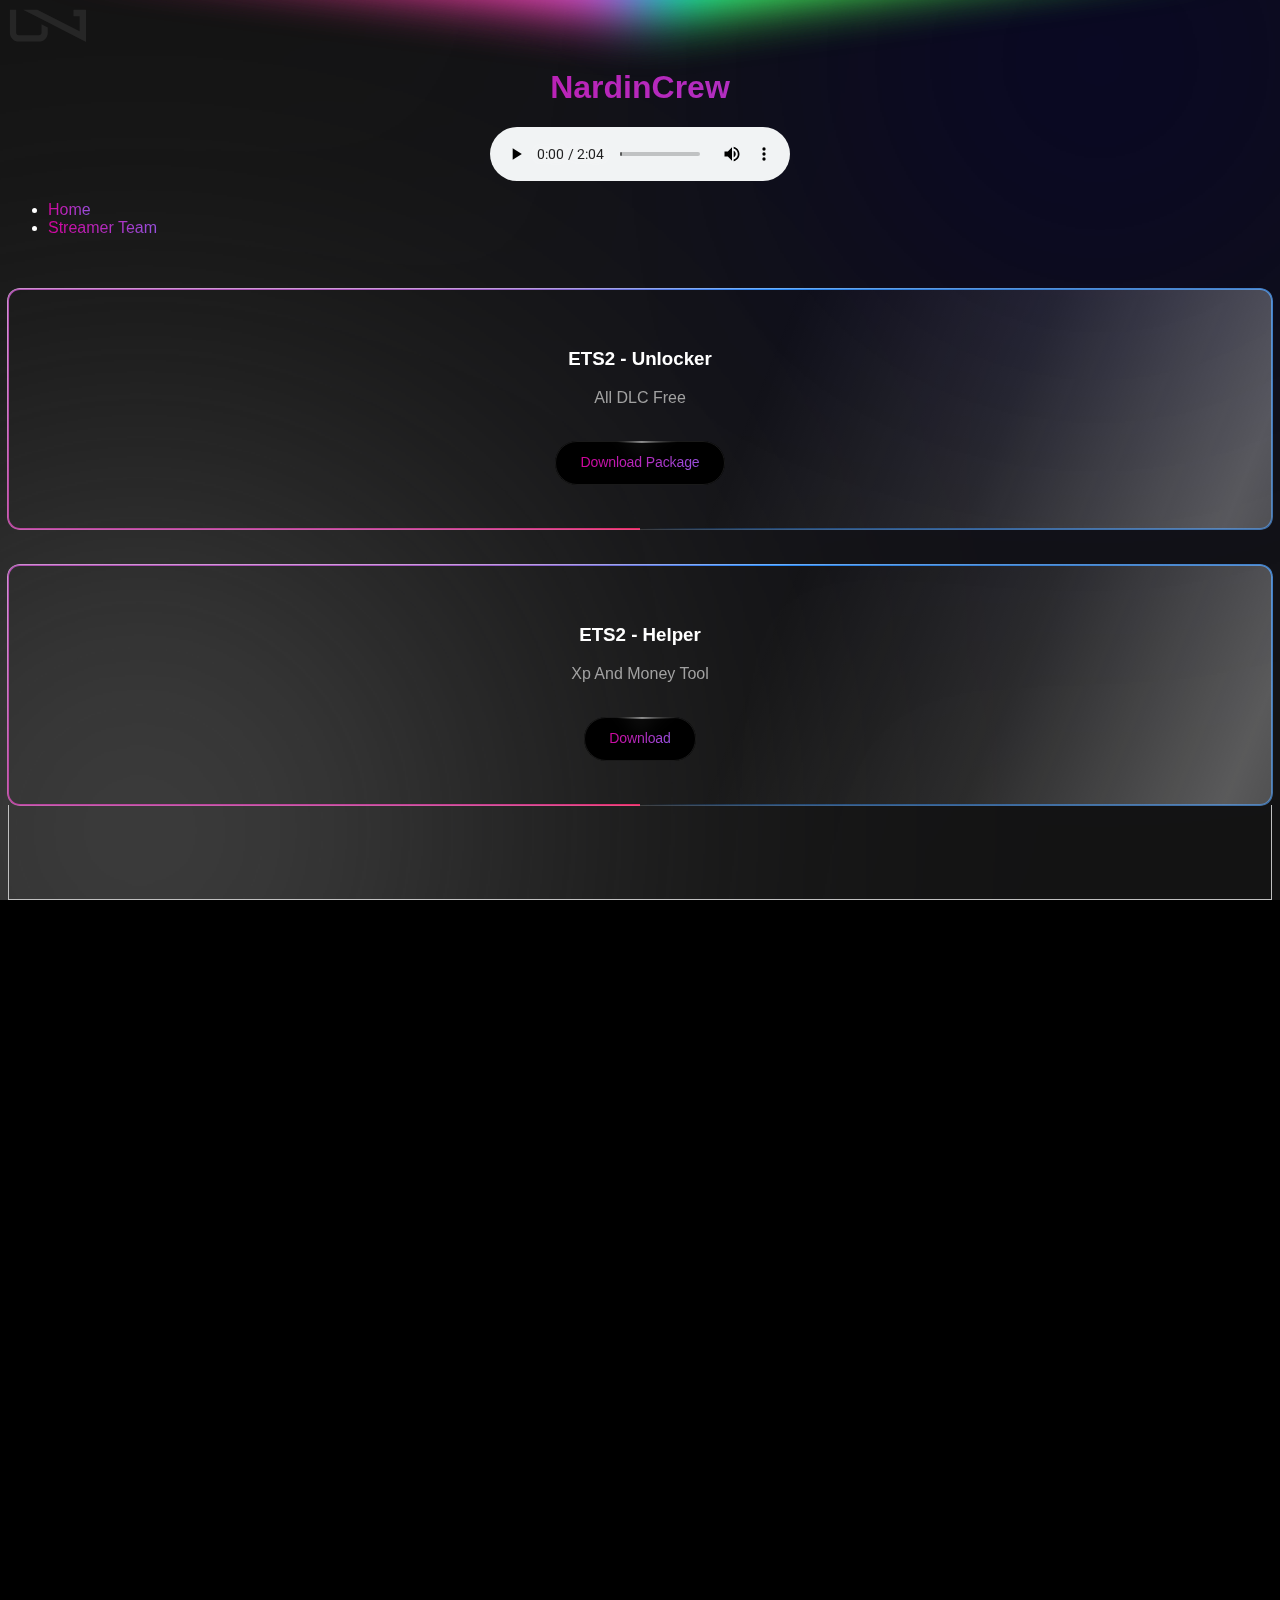
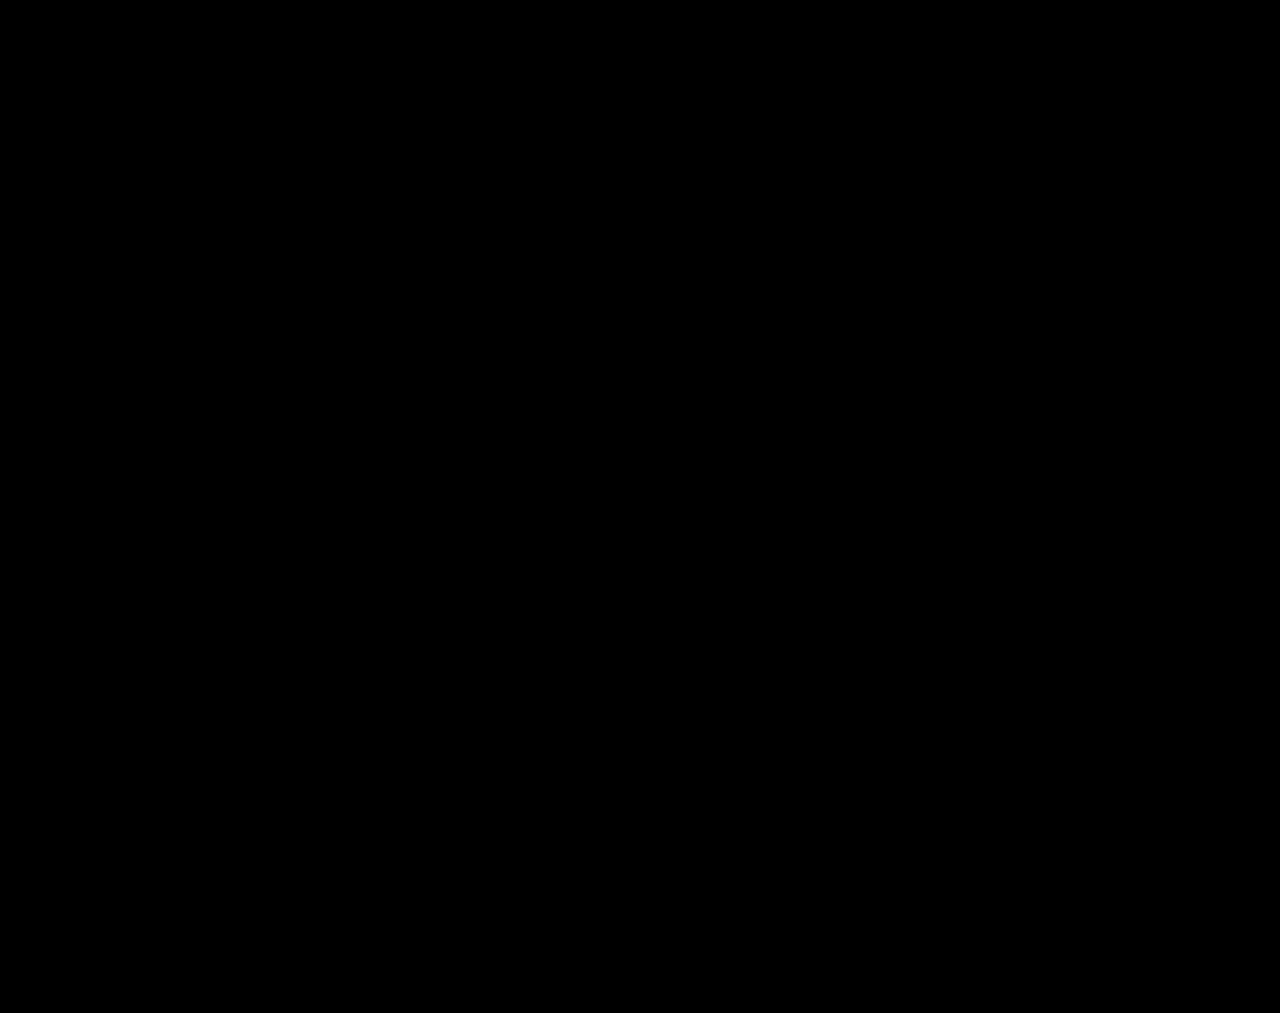
==== Helpers.html @ 4293f5a3 "upd" ====
<!DOCTYPE html>
<html>
<head>
    <title>NardinCrew</title>
    <link rel="stylesheet" type="text/css" href="style.css">
    <link rel="stylesheet" href="https://fonts.googleapis.com/css?family=Roboto:300,300i,400,400i,500,500i,700,700i">
    <link rel="stylesheet" href="https://fonts.googleapis.com/css?family=Open+Sans:300,300i,400,400i,600,600i,700,700i">
    <link rel="stylesheet" href="https://fonts.googleapis.com/css?family=Montserrat:400,700">
    <link rel="stylesheet" href="https://fonts.googleapis.com/css?family=Oswald:400,700">
</head>
<body>
    <div class="container max-w-7xl pt-5 pb-12 mb-12">
        <div class="row">
            <div class="col">
                <svg xmlns="http://www.w3.org/2000/svg" xmlns:xlink="http://www.w3.org/1999/xlink" viewBox="0 0 124.8372 55.2489" class="logo">
                    <style>
                        .draw-path {
                            --length: 100;
                            stroke-dasharray: var(--length) var(--length);
                            stroke-dashoffset: var(--path-from);
                            filter: blur(10px);
                            fill: none;
                            animation: draw 1.5s infinite ease-in-out;
                        }
    
                        .u-path {
                            --path-from: calc(var(--length) * 3px);
                            --path-to: var(--length);
                        }
    
                        .seven-path {
                            --path-from: calc(var(--length) * -3px);
                            --path-to: calc(var(--length) * -1px);
                            animation-delay: 0.4s;
                        }
    
                        @keyframes draw {
                            from {
                                stroke-dashoffset: var(--path-from);
                            }
    
                            to {
                                stroke-dashoffset: var(--path-to);
                                opacity: 0;
                            }
                        }
                    </style>
                    <defs>
                        <linearGradient id="seven-gradient" gradientUnits="userSpaceOnUse" x1="23.5345" y1="27.9014" x2="121.9345" y2="27.9014" gradientTransform="matrix(1 0 0 -1 0 55.8028)">
                            <stop offset="0" style="stop-color: #f0ebab" />
                            <stop offset="0.4" style="stop-color: #f3b4ce" />
                            <stop offset="1" style="stop-color: #96cfca" />
                        </linearGradient>
                        <clipPath id="clip-seven">
                            <path d="M102.2345,2.9014v9.8h9.6v23.6l-65.3-33.3l-0.3-0.1h-22.7l32.4,16.3l66,33.7v-50H102.2345z" />
                        </clipPath>
                        <clipPath id="clip-u">
                            <path d="M52.3345,38.5014c0,2.2091-1.7909,4-4,4h-31.6c-2.2091,0-4-1.7909-4-4v-35.6h-9.8v35.6c0,7.7,6.2,13.9,13.8,13.9h31.6c7.6,0,13.8-6.2,13.8-13.9v-8.1l-9.8-5V38.5014z" />
                        </clipPath>
                    </defs>
    
                    <g fill="rgba(255,255,255,0.08)">
                        <path d="M102.2345,2.9014v9.8h9.6v23.6l-65.3-33.3l-0.3-0.1h-22.7l32.4,16.3l66,33.7v-50H102.2345z" />
                        <path d="M52.3345,38.5014c0,2.2091-1.7909,4-4,4h-31.6c-2.2091,0-4-1.7909-4-4v-35.6h-9.8v35.6c0,7.7,6.2,13.9,13.8,13.9h31.6c7.6,0,13.8-6.2,13.8-13.9v-8.1l-9.8-5V38.5014z" />
                    </g>
    
                    <path clip-path="url(#clip-seven)" class="draw-path seven-path" stroke="url(#seven-gradient)" stroke-width="11" stroke-miterlimit="10" d="M102.0318,7.8102h14.9001v36.7666L25.5799-1.9312" pathLength="100" />
                    <path clip-path="url(#clip-u)" class="draw-path u-path" stroke="#fff" stroke-width="11" stroke-miterlimit="10" d="M7.8842,2.7939l0.0451,35.4694c0,5.0171,3.8335,9.0363,8.8506,9.0363h31.1442c5.0171,0,9.0843-4.0672,9.0843-9.0843V24.9046" pathLength="100" />
                    <path clip-path="url(#clip-seven)" class="draw-path seven-path" stroke="url(#seven-gradient)" stroke-width="11" stroke-miterlimit="10" d="M102.0318,7.8102h14.9001v36.7666L25.5799-1.9312" pathLength="100" />
                    <path clip-path="url(#clip-u)" class="draw-path u-path" stroke="#fff" stroke-width="11" stroke-miterlimit="10" d="M7.8842,2.7939l0.0451,35.4694c0,5.0171,3.8335,9.0363,8.8506,9.0363h31.1442c5.0171,0,9.0843-4.0672,9.0843-9.0843V24.9046" pathLength="100" />
                    <path clip-path="url(#clip-seven)" class="draw-path seven-path" stroke="url(#seven-gradient)" stroke-width="11" stroke-miterlimit="10" d="M102.0318,7.8102h14.9001v36.7666L25.5799-1.9312" pathLength="100" />
                    <path clip-path="url(#clip-u)" class="draw-path u-path" stroke="#fff" stroke-width="11" stroke-miterlimit="10" d="M7.8842,2.7939l0.0451,35.4694c0,5.0171,3.8335,9.0363,8.8506,9.0363h31.1442c5.0171,0,9.0843-4.0672,9.0843-9.0843V24.9046" pathLength="100" />
                </svg>     
            </div>    
        </div> 
    </div>
    <div class="col tcenter">
        <h1 class="gradient-text-animation tcenter">NardinCrew</h1>
        <audio controls autoplay loop>
            <!--youtube link -->
            <source src="tune/AURORA.mp3" type="audio/mpeg">
            Your browser does not support the audio element.
        </audio>
        <!--nav items bar-->
    </div>
    <nav class="nav">
        <ul class="nav__list">
            <li class="nav__item">
                <a href="index.html" class="nav__link gradient-text-animation">Home</a>
            </li>
            <li class="nav__item">
                <a href="stream.html" class="nav__link gradient-text-animation">Streamer Team</a>
            </li>
        </ul>
    </nav>
    <div class="dx-fixed-background__container">     
    </div>
    <div class="gradient-text-animation">
    </div>
    <div class="container max-w-7xl pt-5 pb-12 mb-12">   
        <div class="gradient-line">
        </div>
        <header class="row">
        <div class="row g-4 mt-3">
            <div class="col-lg-4">
            </div>
            <div class="col-lg-4 tcenter">
                <br>
                <br>
                <div class="gradient-border-card">
                    <div>
                        <h3 class="text-white">ETS2 - Unlocker</h3>
                        <p>All DLC Free</p>
                        <br>
                    </div>
                    <div class="shimmer" style="--delay: -6s"></div>
                    <i aria-hidden="true"></i>
                    <div class="glowing-wrapper glowing-wrapper-active mt-3">
                        <div class="glowing-wrapper-animations">
                            <div class="glowing-wrapper-glow"></div>
                            <div class="glowing-wrapper-mask-wrapper">
                                <div class="glowing-wrapper-mask"></div>
                            </div>
                        </div>
                        <div class="glowing-wrapper-borders-masker">
                            <div class="glowing-wrapper-borders"></div>
                        </div>
                        <a href="https://drive.google.com/file/d/1InlWEiYFCwZy8hOAabFqY1bM0BGmtWgn/view?usp=sharing"
                         class="glowing-wrapper-button w-inline-block">
                            <div class="gradient-text-animation">Download Package</div>
                        </a>
                    </div>
                </div>
            </div>

        <div class="gradient-background__wrapper">
            <div class="gradient-background">
                <div class="gradient-background__shape gradient-background__shape--1"></div>
                <div class="gradient-background__shape gradient-background__shape--2"></div>
            </div>
            <div class="gradient-background__noise"></div>
        </div>
    </div>
    <div class="container max-w-7xl pt-5 pb-12 mb-12">   
        <div class="gradient-line">
        </div>
        <header class="row">
        <div class="row g-4 mt-3">
            <div class="col-lg-4">
            </div>
            <div class="col-lg-4 tcenter">
                <br>
                <br>
                <div class="gradient-border-card">
                    <div>
                        <h3 class="text-white">ETS2 - Helper</h3>
                        <p>Xp And Money Tool</p>
                        <br>
                    </div>
                    <div class="shimmer" style="--delay: -6s"></div>
                    <i aria-hidden="true"></i>
                    <div class="glowing-wrapper glowing-wrapper-active mt-3">
                        <div class="glowing-wrapper-animations">
                            <div class="glowing-wrapper-glow"></div>
                            <div class="glowing-wrapper-mask-wrapper">
                                <div class="glowing-wrapper-mask"></div>
                            </div>
                        </div>
                        <div class="glowing-wrapper-borders-masker">
                            <div class="glowing-wrapper-borders"></div>
                        </div>
                        <a href="https://cdn.discordapp.com/attachments/1146937990208311393/1226482414377898014/ETS_2_Recovery.exe?ex=6624edc2&is=661278c2&hm=47b122f837fe6c89e021d0d4fe982ab9e9258370d6b37acb97062d3c5f5301bc&"
                         class="glowing-wrapper-button w-inline-block">
                            <div class="gradient-text-animation">Download</div>
                        </a>
                    </div>
                </div>
            </div>

        <div class="gradient-background__wrapper">
            <div class="gradient-background">
                <div class="gradient-background__shape gradient-background__shape--1"></div>
                <div class="gradient-background__shape gradient-background__shape--2"></div>
            </div>
            <div class="gradient-background__noise"></div>
        </div>
    </div>
    <section data-gtm-key="tesla-fixed-background-11" class="" id="tesla_fixed_background_11">
        <div class="dx-fixed-background" id="react-data-tesla_fixed_background_11" data-component-status="initialized">
            <section>
                <!--text white no backround-->
                <div class="dx-fixed-background__container">
                    <div class="dx-fixed-background__media-wrapper">
                        <picture class="tcl-react-image dx-fixed-background__media"><img src="https://res.cloudinary.com/du6mfjbbd/image/upload/v1701989004/1691530134-about-hero_xdbubk.jpg" class="dx-fixed-background__media-asset"></picture>
                        <container class="dx-fixed-background__media-overlay">
                            <!--subject name-->
                            <h2 class="dx-fixed-background__media-wrapper gradient-text-animation tcenter"></h2> 
                            <br>
                            <br>
                            <br>                      
                        </container>
                        <div class="dx-fixed-background__container">
                            <div class="dx-fixed-background__media-wrapper">
                                <!--here all code in overlay-->
                            </div>         
                        </div>
                        <br>
                        <br>
                        <br>
                        <br>
                        <div class="dx-fixed-background__container">
                            <div class="dx-fixed-background__media-wrapper">

                            </div>           
                        </div>
                    </div>
                </div>
            </section>
    </section>

    
    <div class="relative pointer-events-none overflow-hidden pt-75 s:pt-250 will-change-transform h-[250px]">
        <div class="absolute left-0 w-full z-2">
            <div class="sf-rings relative pt-[100%] media-fit z-2">
            </div>
        </div>
    </div>

    <script src="main.js"></script>
</body>
</html>
---- style.css ----
body {
    background: #000;
    color: #fff;
    font-family: "Inter", sans-serif;
    position: relative;
  }
  
  h2 {
    font-size: 1.8rem !important;
  }
  
  @font-face {
    font-family: "Inter";
    src: url("https://res.cloudinary.com/du6mfjbbd/raw/upload/v1696975586/wegxkv6mdriebvpvokwf.woff2") format("woff2");
    font-weight: normal;
    font-style: normal;
  }
  :root {
    --text-color: #a1a1a1;
    --accent-color: #111;
    --geist-foreground-rgb: 255, 255, 255;
    --border-radius: 12px;
  }
  
  .logo {
    max-width: 5rem;
  }

  .tcenter{
    text-align: center;

  }

  .tTop{
    text-align: top ;
    text-align: center;
    margin-top: auto;
  }
  
  /******************************/
  .gradient-text-animation {
    --colorA: #D6009A;
    --colorB: #9750dd;
    cursor: default;
    position: relative;
    background-image: linear-gradient(120deg, var(--colorA) 0%, var(--colorB) 50%, var(--colorA) 100%);
    background-origin: padding-box;
    background-size: 200%;
    -webkit-box-decoration-break: clone;
    -webkit-background-clip: text;
    background-clip: text;
    -webkit-text-fill-color: transparent;
    color: unset;
    animation-timeline: auto;
    animation-range-start: normal;
    animation-range-end: normal;
    overflow: visible;
    animation: 3s linear 0s infinite normal forwards running nextui-k-dAFEPd;
  }
  
  @keyframes nextui-k-dAFEPd {
    100% {
      background-position: -200% center;
    }
  }
  /******************************/
  .gradient-border-card {
    position: relative;
    padding: 40px;
    border-radius: var(--border-radius);
    flex: 1 1;
    transition: background 0.2s ease-in-out, box-shadow 0.2s ease-in-out;
    box-shadow: 0 0 0 1px transparent, 0 2px 4px transparent, 0 12px 24px transparent;
    cursor: pointer;
    height: 100%;
    z-index: 1;
  }
  @keyframes shimmer {
    0% {
      opacity: 0;
    }
    5% {
      opacity: 0;
      background-position: -50%;
    }
    10% {
      opacity: 0.7;
    }
    15% {
      opacity: 0;
      background-position: 150%;
    }
    20% {
      opacity: 0;
    }
    to {
      opacity: 0;
    }
  }
  .gradient-border-card .shimmer {
    background: linear-gradient(112deg, transparent 30%, rgba(var(--geist-foreground-rgb), 0.1) 40%, rgba(var(--geist-foreground-rgb), 0.3) 50%, rgba(var(--geist-foreground-rgb), 0.1) 60%, transparent 80%);
    position: absolute;
    inset: 0;
    z-index: 20;
    pointer-events: none;
    border-radius: inherit;
    background-size: 200% auto;
    background-position: 0;
    animation: shimmer 18s cubic-bezier(0.8, 0, 0.05, 1) infinite;
    animation-delay: var(--delay);
  }
  .gradient-border-card i {
    content: "";
    position: absolute;
    inset: -1px;
    padding: var(--border-size);
    --border-size: 1px;
    --padding: 1px;
    --border-bg: conic-gradient(from 180deg at 50% 50%,#e92a67 0deg,#a853ba 112.5deg,#2a8af6 228.75deg,rgba(42,138,246,0) 360deg);
    overflow: hidden;
    padding: calc(var(--padding) + var(--border-size));
    border-radius: var(--border-radius);
    display: inline-block;
    z-index: 0;
    -webkit-backface-visibility: hidden;
    backface-visibility: hidden;
    perspective: 1000;
    transform: translateZ(0);
    -webkit-mask: linear-gradient(#fff 0 0) content-box, linear-gradient(#fff 0 0);
    mask: linear-gradient(#fff 0 0) content-box, linear-gradient(#fff 0 0);
    -webkit-mask-composite: xor;
    mask-composite: exclude;
    z-index: -1;
    border-radius: calc(var(--border-radius) + var(--border-size));
  }
  .gradient-border-card i:before {
    content: "";
    display: block;
    background: var(--border-bg);
    box-shadow: 0 0 40px 20px --var(--border-bg);
    width: calc(100% * 1.41421356237);
    padding-bottom: calc(100% * 1.41421356237);
    position: absolute;
    left: 50%;
    top: 50%;
    transform: translate(-50%, -50%);
    border-radius: 100%;
    z-index: -2;
    animation: landing_spin__XlUIM 5s linear infinite;
  }
  @keyframes landing_spin__XlUIM {
    0% {
      transform: translate(-50%, -50%) rotate(1turn);
    }
    to {
      transform: translate(-50%, -50%) rotate(0);
    }
  }
  .gradient-border-card .icon {
    position: relative;
    display: inline-flex;
    padding: 0.75rem;
    border-radius: inherit;
  }
  .gradient-border-card p {
    color: var(--text-color);
  }
  .gradient-border-card:before, .gradient-border-card .icon:before {
    content: "";
    position: absolute;
    inset: -1px;
    border-radius: inherit;
    padding: 1px;
    background: radial-gradient(75% 75% at 25% 15%, #fff 0, rgba(255, 255, 255, 0.3) 100%);
    -webkit-mask: linear-gradient(#000, #000) content-box, linear-gradient(#000, #000);
    mask: linear-gradient(#000, #000) content-box, linear-gradient(#000, #000);
    -webkit-mask-composite: xor;
    mask-composite: exclude;
    opacity: 0.5;
    pointer-events: none;
  }
  .gradient-border-card:hover {
    background: var(--accent-color);
    box-shadow: 0 0 0 1px rgba(0, 0, 0, 0.03), 0 2px 4px rgba(0, 0, 0, 0.05), 0 12px 24px rgba(0, 0, 0, 0.05);
  }
  
  /* Favorite Button
  /*************************/
  .favorite-item {
    margin: 0 -8px;
    padding: 0 8px;
    display: inline-flex;
    align-items: center;
    justify-content: space-between;
    position: relative;
  }
  
  .favorite-container .sparkle-container {
    position: absolute;
    height: 6px;
    width: 6px;
    color: var(--color);
  }
  
  .favorite-container {
    margin-left: 6px;
  }
  
  .favorite-container > svg {
    vertical-align: top;
  }
  
  .favorite-container .sparkle-container svg {
    display: block;
    transition: transform var(--duration, 0.2s) ease-out var(--delay);
    transform: translate(var(--starting-position-x), var(--starting-position-y)) scale(var(--starting-scale));
  }
  
  .gradient-border-card:hover .favorite-container svg {
    transform: translate(var(--ending-position-x), var(--ending-position-y)) scale(var(--ending-scale)) !important;
    transition: transform 0.1s ease-out 0;
  }
  
  .favorite-container {
    position: relative;
  }
  
  .favorite-container .sparkles-container {
    height: 24px;
    width: 24px;
    display: block;
    position: absolute;
    top: -2px;
    left: -3px;
  }
  
  /* Gradient Animation Button
  /******************************/
  button {
    border: 0;
    position: relative;
    text-align: center;
    border-radius: 12px;
    color: #fff;
    background: #000;
    padding: 0 16px;
    box-shadow: 0 0 0 1px 0 0 0 1px rgba(255, 255, 255, 0.14);
    max-width: 100%;
    justify-content: center;
    align-items: center;
    transition-property: border-color, background, color, transform, box-shadow;
    transition-duration: 0.15s;
    transition-timing-function: ease;
    font-size: 16px;
    line-height: 50px;
    height: 50px;
    width: 100%;
    max-width: 250px;
    transition: 0.25s;
  }
  
  .highlight-bg {
    position: absolute;
    top: 1px;
    right: 1px;
    bottom: 1px;
    left: 1px;
    background: inherit;
    border-radius: 12px;
    background: linear-gradient(-90deg, #007cf0, #00dfd8, #ff0080, #007cf0);
    background-size: 400% 100%;
    border: none;
    padding: 0;
    margin: 0;
    animation: background-anim 8s ease-in-out infinite;
  }
  
  .button-text {
    position: absolute;
    top: 0;
    right: 0;
    bottom: 0;
    left: 0;
    border-radius: 12px;
    display: flex;
    justify-content: center;
    align-items: center;
  }
  
  .highlight-bg:after {
    content: "";
    position: absolute;
    background-size: inherit;
    background-image: inherit;
    animation: inherit;
    left: 0;
    right: 0;
    top: 2px;
    height: 100%;
    filter: blur(0.5rem);
    transition: 0.25s;
  }
  
  @keyframes background-anim {
    50% {
      background-position: 140% 50%;
      transform: skew(-2deg);
    }
  }
  /*****************/
  .gradient-background__wrapper {
    background: #141414;
    position: fixed;
    width: 100%;
    height: 100%;
    overflow: hidden;
    top: 0;
    left: 0;
    z-index: -1;
  }
  
  @media (max-width: 568px) {
    .gradient-background__wrapper {
      background: #FFFFFF;
    }
  }
  .gradient-background {
    position: absolute;
    top: 0;
    left: 0;
    width: 100%;
    height: 100%;
    -webkit-filter: blur(250px);
    filter: blur(250px);
    -webkit-transform: translate3d(0, 0, 0);
    transform: translate3d(0, 0, 0);
  }
  
  @media (max-width: 568px) {
    .gradient-background {
      display: none;
    }
  }
  .gradient-background__shape {
    mix-blend-mode: lighten;
    -webkit-animation-duration: 20s;
    animation-duration: 20s;
    position: absolute;
    border-radius: 100%;
    -webkit-animation-iteration-count: infinite;
    animation-iteration-count: infinite;
    -webkit-animation-timing-function: cubic-bezier(0.1, 0, 0.9, 1);
    animation-timing-function: cubic-bezier(0.1, 0, 0.9, 1);
  }
  
  .gradient-background__shape--1 {
    bottom: 0;
    left: 0;
    width: 700px;
    height: 700px;
    background: #4f4f4f;
    mix-blend-mode: lighten;
    -webkit-transform: translate(-30%, 40%);
    transform: translate(-30%, 40%);
    -webkit-animation-name: gradientShapeAnimation1;
    animation-name: gradientShapeAnimation1;
  }
  
  .gradient-background__shape--2 {
    top: 0;
    right: 0;
    width: 600px;
    height: 600px;
    background: #010030;
    -webkit-transform: translate(20%, -40%);
    transform: translate(20%, -40%);
    -webkit-animation-name: gradientShapeAnimation2;
    animation-name: gradientShapeAnimation2;
  }
  
  @keyframes gradientShapeAnimation1 {
    0% {
      -webkit-transform: translate(-30%, 40%) rotate(-20deg);
      transform: translate(-30%, 40%) rotate(-20deg);
    }
    25% {
      -webkit-transform: translate(0%, 20%) skew(-15deg, -15deg) rotate(80deg);
      transform: translate(0%, 20%) skew(-15deg, -15deg) rotate(80deg);
    }
    50% {
      -webkit-transform: translate(30%, -10%) rotate(180deg);
      transform: translate(30%, -10%) rotate(180deg);
    }
    75% {
      -webkit-transform: translate(-30%, 40%) skew(15deg, 15deg) rotate(240deg);
      transform: translate(-30%, 40%) skew(15deg, 15deg) rotate(240deg);
    }
    100% {
      -webkit-transform: translate(-30%, 40%) rotate(-20deg);
      transform: translate(-30%, 40%) rotate(-20deg);
    }
  }
  @keyframes gradientShapeAnimation2 {
    0% {
      -webkit-transform: translate(20%, -40%) rotate(-20deg);
      transform: translate(20%, -40%) rotate(-20deg);
    }
    20% {
      -webkit-transform: translate(0%, 0%) skew(-15deg, -15deg) rotate(80deg);
      transform: translate(0%, 0%) skew(-15deg, -15deg) rotate(80deg);
    }
    40% {
      -webkit-transform: translate(-40%, 50%) rotate(180deg);
      transform: translate(-40%, 50%) rotate(180deg);
    }
    60% {
      -webkit-transform: translate(-20%, -20%) skew(15deg, 15deg) rotate(80deg);
      transform: translate(-20%, -20%) skew(15deg, 15deg) rotate(80deg);
    }
    80% {
      -webkit-transform: translate(10%, -30%) rotate(180deg);
      transform: translate(10%, -30%) rotate(180deg);
    }
    100% {
      -webkit-transform: translate(20%, -40%) rotate(340deg);
      transform: translate(20%, -40%) rotate(340deg);
    }
  }
  .gradient-background__noise {
    position: absolute;
    top: 0;
    left: 0;
    width: 100%;
    height: 100%;
    background-image: url("https://res.cloudinary.com/du6mfjbbd/image/upload/v1701127786/qzt2rn0jkkdln3y1e3mp.png");
    background-size: 100px;
  }
  
  @media (max-width: 568px) {
    .gradient-background__noise {
      display: none;
    }
  }
  @media (prefers-reduced-motion) {
    .gradient-background__shape--1 {
      -webkit-animation-name: none;
      animation-name: none;
    }
  
    .gradient-background__shape--2 {
      -webkit-animation-name: none;
      animation-name: none;
    }
  }
  @-moz-document url-prefix() {
    .gradient-background__wrapper {
      background-image: url("https://res.cloudinary.com/du6mfjbbd/image/upload/v1701127843/gradient-background-c1d8cb3f0925910cfff2493c4442d4e2c1cb6b8a267903342574faee6f70c26c_zuhomc.png");
      background-size: cover;
    }
  
    @media (max-width: 568px) {
      .gradient-background__wrapper {
        background: #FFFFFF;
      }
    }
    .gradient-background,
  .gradient-background__noise {
      display: none;
    }
  }
  @media all and (-ms-high-contrast: none), (-ms-high-contrast: active) {
    .gradient-background__wrapper {
      background-image: url("https://res.cloudinary.com/du6mfjbbd/image/upload/v1701127843/gradient-background-c1d8cb3f0925910cfff2493c4442d4e2c1cb6b8a267903342574faee6f70c26c_zuhomc.png");
      background-size: cover;
    }
  }
  @media all and (-ms-high-contrast: none) and (max-width: 568px), (-ms-high-contrast: active) and (max-width: 568px) {
    .gradient-background__wrapper {
      background: #FFFFFF;
    }
  }
  @media all and (-ms-high-contrast: none), (-ms-high-contrast: active) {
    .gradient-background,
  .gradient-background__noise {
      display: none;
    }
  }
  /*****************************/
  .glowing-wrapper-button {
    z-index: 1;
    color: #fff;
    letter-spacing: -0.01em;
    background-color: transparent;
    border: 1px solid rgba(255, 255, 255, 0.1);
    border-radius: 62.5rem;
    padding: 0.7rem 1.5rem;
    font-size: 0.88rem;
    line-height: 1.42;
    text-decoration: none;
    position: relative;
    max-width: 100%;
    display: inline-block;
  }

  .glowing-wrapper-button-Center{
    text-align: center;
  }
  
  .glowing-wrapper {
    border-radius: 62.5rem;
    display: inline-block;
    position: relative;
    overflow: hidden;
  }
  
  .glowing-wrapper.glowing-wrapper-active {
    background-color: #000;
  }
  
  .glowing-wrapper-borders-masker {
    width: 100%;
    opacity: 0;
    border-radius: 62.5rem;
    padding: 0.11rem;
    line-height: 100%;
    transition: opacity 1s;
    position: absolute;
    top: 0;
    left: 0;
  }
  
  .glowing-wrapper .button-text {
    z-index: 2;
    color: #fff;
    position: relative;
  }
  
  .glowing-wrapper-animations {
    width: 100%;
    opacity: 0;
    transition: opacity 1s;
    position: absolute;
    top: 50%;
    left: 50%;
    transform: translate(-50%, -50%);
  }
  
  .glowing-wrapper-mask {
    opacity: 1;
  }
  
  .glowing-wrapper-glow {
    opacity: 0.12;
    filter: blur(8px);
  }
  
  .glowing-wrapper-borders {
    width: 100%;
    opacity: 1;
    position: absolute;
    top: 50%;
    left: 50%;
    transform: translate(-50%, -50%);
  }
  
  .glowing-wrapper-mask-wrapper {
    opacity: 1;
  }
  
  .glowing-wrapper-button:after {
    background: radial-gradient(85% 120% at 50% 120%, rgba(255, 255, 255, 0.24) 0%, rgba(255, 255, 255, 0) 100%);
    border-radius: 999px;
    content: "";
    height: calc(100% + 4px);
    left: -2px;
    opacity: 0;
    position: absolute;
    top: -2px;
    transition: 1s all;
    width: calc(100% + 4px);
  }
  
  .glowing-wrapper-button:hover:after {
    opacity: 0.7;
  }
  
  .glowing-wrapper-active .glowing-wrapper-animations,
  .glowing-wrapper-active .glowing-wrapper-borders-masker {
    opacity: 1;
  }
  
  .glowing-wrapper-animations:before,
  .glowing-wrapper-borders:before {
    content: "";
    float: left;
    padding-top: 100%;
  }
  
  .glowing-wrapper-animations:after,
  .glowing-wrapper-borders:after {
    clear: both;
    content: "";
    display: block;
  }
  
  .glowing-wrapper-animations {
    pointer-events: none;
  }
  
  .glowing-wrapper-animations * {
    height: 100%;
    left: 0;
    position: absolute;
    top: 0;
    width: 100%;
  }
  
  .glowing-wrapper-borders,
  .glowing-wrapper-glow,
  .glowing-wrapper-mask {
    animation: borderTurn 2.5s infinite linear;
    background-image: conic-gradient(from 0 at 50% 50%, rgba(255, 255, 255, 0.5) 0deg, rgba(255, 255, 255, 0) 60deg, rgba(255, 255, 255, 0) 310deg, rgba(255, 255, 255, 0.5) 360deg);
    background-position: center center;
    background-repeat: no-repeat;
    background-size: cover;
  }
  
  .glowing-wrapper-mask-wrapper {
    -webkit-mask: url("data:image/svg+xml,url('data:image/svg+xml,%253Csvg width='28' height='24' viewBox='0 0 28 24' fill='none' xmlns='http://www.w3.org/2000/svg'%253E%253Crect width='28' height='24' fill='black'/%253E%253C/svg%253E%250A');");
    mask: url("data:image/svg+xml,url('data:image/svg+xml,%253Csvg width='28' height='24' viewBox='0 0 28 24' fill='none' xmlns='http://www.w3.org/2000/svg'%253E%253Crect width='28' height='24' fill='black'/%253E%253C/svg%253E%250A');");
    mask-repeat: repeat;
    -webkit-mask-size: auto;
    mask-size: auto;
  }
  
  .glowing-wrapper-borders {
    animation-name: borderTurnWithTranslate;
  }
  
  .glowing-wrapper-borders-masker {
    content: "";
    inset: 0;
    -webkit-mask: linear-gradient(#fff 0 0) content-box, linear-gradient(#fff 0 0);
    mask: linear-gradient(#fff 0 0) content-box, linear-gradient(#fff 0 0);
    mask-composite: xor;
    -webkit-mask-composite: xor;
    mask-composite: exclude;
    pointer-events: none;
  }
  
  @keyframes borderTurn {
    0% {
      transform: rotate(0);
    }
    to {
      transform: rotate(360deg);
    }
  }
  @keyframes borderTurnWithTranslate {
    0% {
      transform: translate(-50%, -50%) rotate(0);
    }
    to {
      transform: translate(-50%, -50%) rotate(360deg);
    }
  }
  .close-button {
    background: transparent;
    border-radius: 50%;
    animation: animate 3s linear infinite;
  }
  
  @keyframes animate {
    0% {
      box-shadow: 0 0 0 0 rgba(48, 0, 117, 0.7), 0 0 0 0 rgba(48, 0, 117, 0.7);
    }
    40% {
      box-shadow: 0 0 0 20px rgba(48, 0, 117, 0), 0 0 0 0 rgba(48, 0, 117, 0.7);
    }
    80% {
      box-shadow: 0 0 0 20px rgba(48, 0, 117, 0), 0 0 0 30px rgba(48, 0, 117, 0);
    }
    100% {
      box-shadow: 0 0 0 0 rgba(48, 0, 117, 0), 0 0 0 30px rgba(48, 0, 117, 0);
    }
  }
  /****************/
  @keyframes hueRotate {
    0% {
      filter: hue-rotate(0) blur(30px);
    }
    100% {
      filter: hue-rotate(360deg) blur(30px);
    }
  }
  .gradient-line:before {
    content: "";
    position: absolute;
    left: 0;
    right: 0;
    top: -75px;
    height: 75px;
    filter: blur(30px);
    -webkit-filter: blur(30px);
    background-image: conic-gradient(from 180deg at 50% 100%, transparent 0, transparent 27%, #ff3998 27%, #d764ff 36.04%, #00b5ff 58.23%, #0fd 63%, #54fa43 73%, transparent 73%, transparent 100%);
    animation: hueRotate 2.5s linear infinite;
  }
  
  /**************************/
  .sf__mask {
    on: center;
    -webkit-mask-repeat: no-repeat;
    mask-repeat: no-repeat;
  }
  
  .sf-social-item:before {
    background-color: rgba(255, 255, 255, 0.075);
    content: "";
    height: 100%;
    left: 0;
    position: absolute;
    top: 0;
    transform: scaleY(0);
    transform-origin: bottom;
    transition: transform 0.5s cubic-bezier(0.19, 1, 0.22, 1);
    width: 100%;
  }
  
  .sf-social-item:hover:before {
    transform: scaleY(1);
  }
  
  .sf-social-item:hover .sf-social-item__icon {
    animation: socialicon 0.75s cubic-bezier(0.19, 1, 0.22, 1) forwards;
  }
  
  .sf-purple-mark {
    animation: shape 20s linear infinite;
    height: 5.3rem;
    width: 5.3rem;
  }
  
  .sf-purple-mark.--2 {
    animation-direction: reverse;
  }
  
  .sf-ring {
    border: 0;
    outline: 0;
  }
  
  .sf-ring.--1, .sf-ring.--2 {
    animation: shape 100s linear infinite;
  }
  
  .sf-ring.--2 {
    animation-direction: reverse;
  }
  
  .sf-ring.--3, .sf-ring.--4 {
    animation: shape 100s linear infinite;
  }
  
  .sf-ring.--4 {
    animation-direction: reverse;
  }
  
  @keyframes socialicon {
    0% {
      opacity: 1;
      transform: translate(0);
    }
    25% {
      opacity: 0;
      transform: translate(0);
    }
    50% {
      opacity: 0;
      transform: translate(-100%, 100%);
    }
    to {
      opacity: 1;
      transform: translate(0);
    }
  }
  .nl input[data-v-5a04fd2e] {
    border: 1px solid #ff00fe;
  }
  
  @media (min-width: 650px) {
    .nl input[data-v-5a04fd2e] {
      border-right: 0;
    }
  }
  @keyframes shape {
    0% {
      transform: rotate(0);
    }
    to {
      transform: rotate(1turn);
    }
  }
  /****************/
  .spacer {
    padding-top: 300px;
  }
  
  .tds-layout.dx-fixed-background__layout {
    -webkit-padding-end: 10px;
    -webkit-padding-start: 10px;
    grid-template-areas: "main main";
    grid-template-columns: repeat(2, 1fr);
    padding-inline-end: 10px;
    padding-inline-start: 10px;
  }
  
  .dx-fixed-background {
    --dx-fixed-bg-section-height: 200vh;
  }
  
  .dx-fixed-background__container {
    -webkit-box-pack: center;
    -ms-flex-pack: center;
    -webkit-box-align: center;
    -ms-flex-align: center;
    align-items: center;
    display: -webkit-box;
    display: -ms-flexbox;
    display: flex;
    height: var(--dx-fixed-bg-section-height);
    justify-content: center;
    overflow: clip;
    position: relative;
  }
  
  .dx-fixed-background__media {
    display: -webkit-box;
    display: -ms-flexbox;
    display: flex;
    height: 100vh;
    margin-top: -100vh;
    overflow: hidden;
    position: sticky;
    top: 0;
  }
  
  .dx-fixed-background__media-asset {
    height: 100vh;
    -o-object-fit: cover;
    object-fit: cover;
    width: 100%;
  }
  
  .tds-theme--replicant-v2 [class*=tds-clip-] {
    --clip-size: 20px;
    --top-left-normal: 0 0;
    --top-left-clip: 0 var(--clip-size),var(--clip-size) 0;
    --top-right-normal: 100% 0;
    --top-right-clip: calc(100% - var(--clip-size)) 0,100% var(--clip-size);
    --bottom-right-normal: 100% 100%;
    --bottom-right-clip: 100% calc(100% - var(--clip-size)),calc(100% - var(--clip-size)) 100%;
    --bottom-left-normal: 0 100%;
    --bottom-left-clip: var(--clip-size) 100%,0 calc(100% - var(--clip-size));
    --clip: polygon(var(--top-left,var(--top-left-normal)),var(--top-right,var(--top-right-normal)),var(--bottom-right,var(--bottom-right-normal)),var(--bottom-left,var(--bottom-left-normal)));
    -webkit-clip-path: var(--clip);
    clip-path: var(--clip);
  }
  
  .tds-theme--replicant-opaque-bg {
    -webkit-backdrop-filter: blur(var(--tds-blur--small));
    backdrop-filter: blur(var(--tds-blur--small));
    background: none;
    height: 100%;
    left: 0;
    position: absolute;
    top: 0;
    width: 100%;
    z-index: 1;
  }
  
  .dx-fixed-background {
    --dx-fixed-bg-section-height: 200vh;
  }
  
  .dx-fixed-background__media-wrapper {
    height: var(--dx-fixed-bg-section-height);
    inset-inline-start: 0;
    position: absolute;
    top: 0;
    width: 100%;
    transform: scale(1);
    border-radius: 0;
  }
  
  .dx-fixed-background .dx-fixed-wrapper {
    padding: 24px;
    background: #fff;
    position: relative;
  }
  
  /****************************/
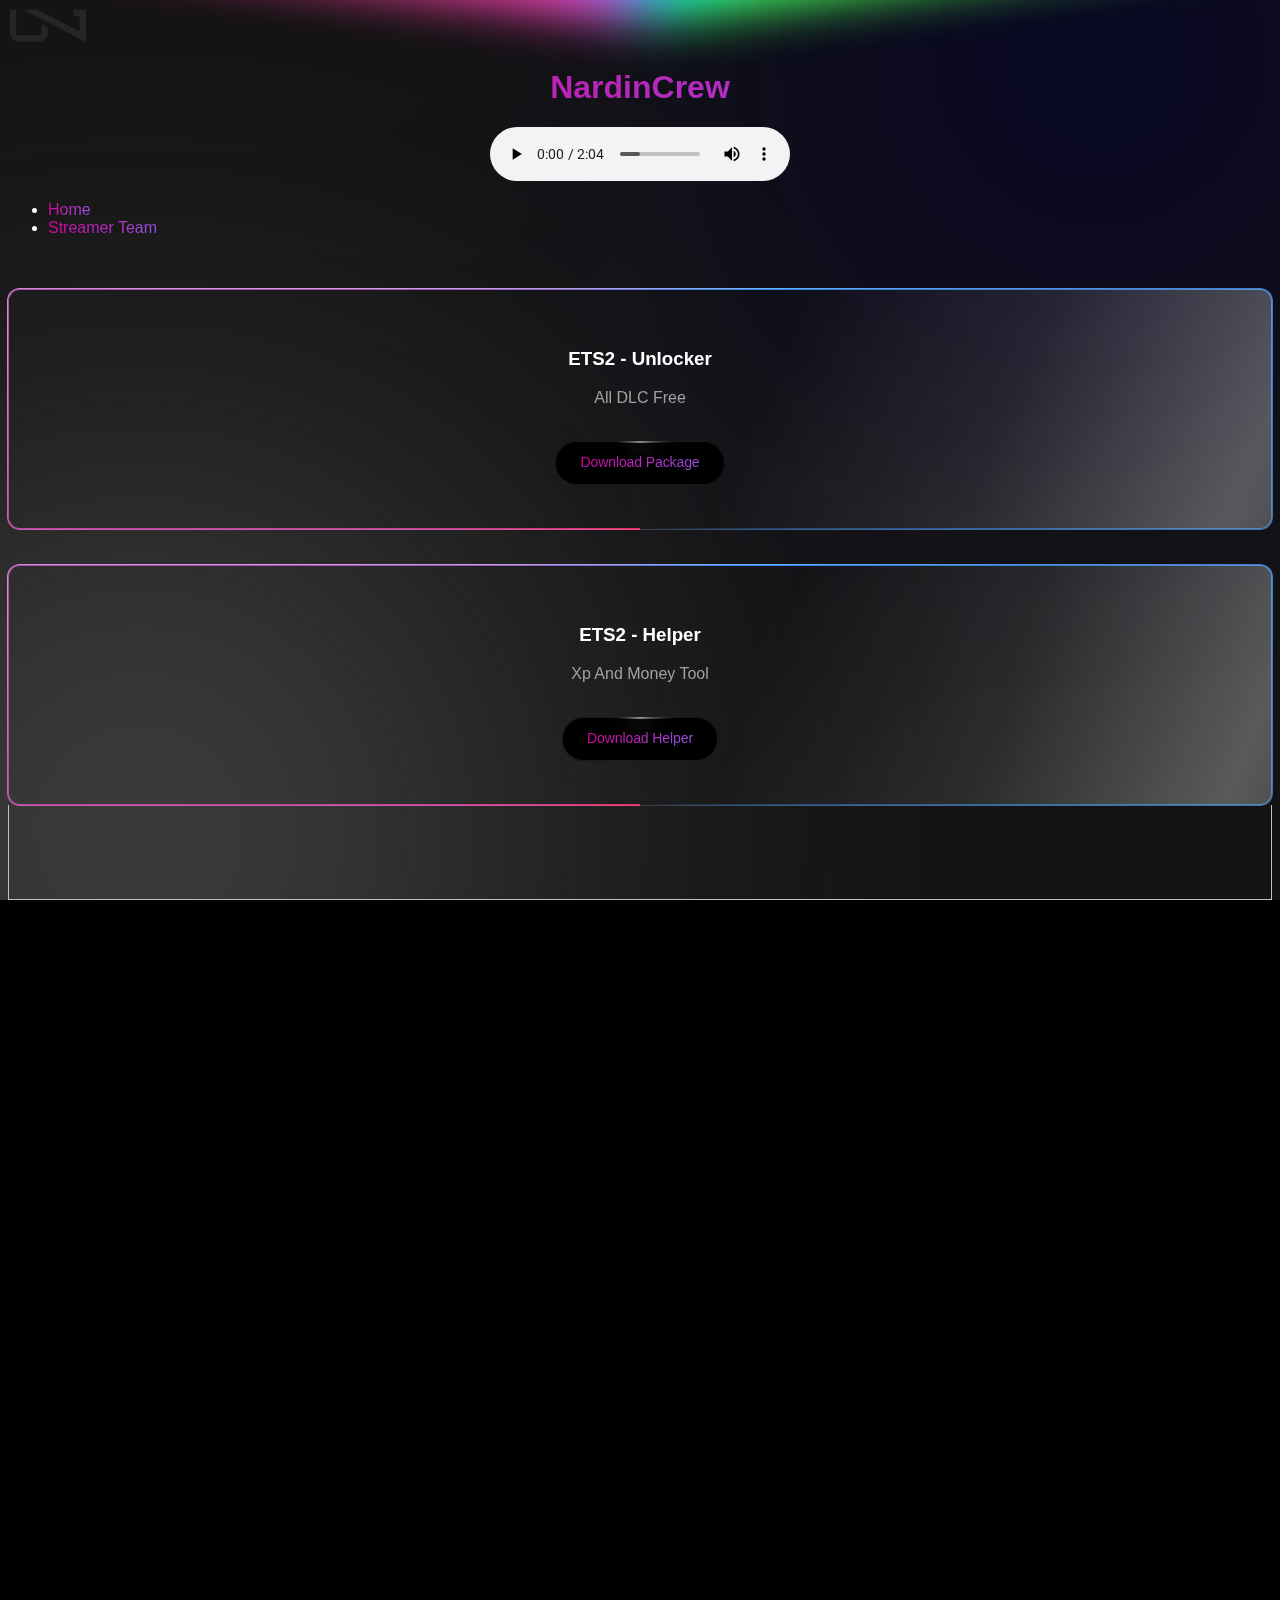
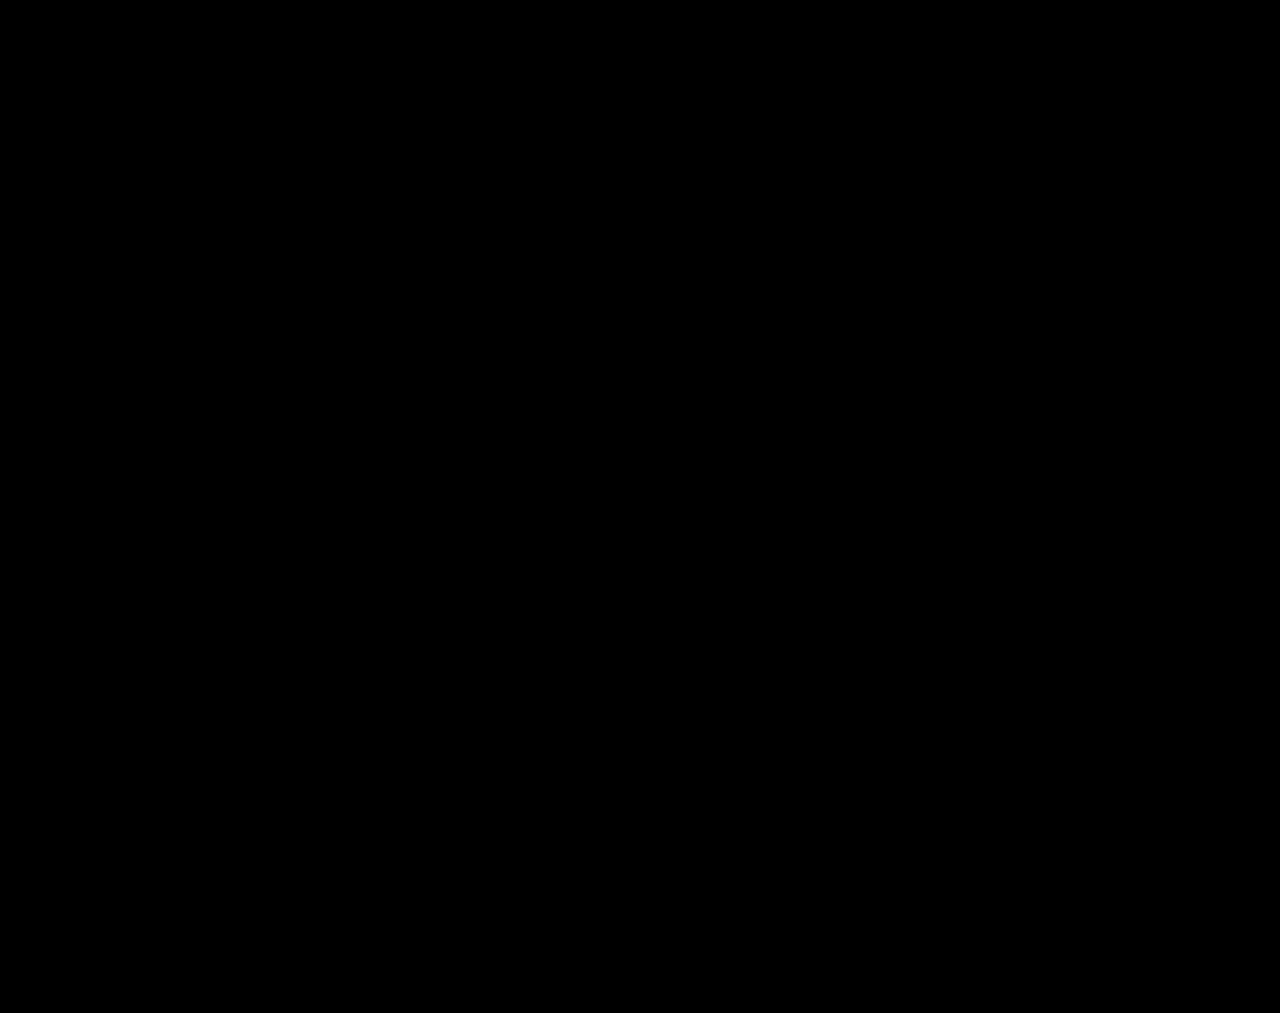
==== commit 9339f58e: "maj update 2.0" ====
--- a/Helpers.html
+++ b/Helpers.html
@@ -89,7 +89,7 @@
                 <a href="index.html" class="nav__link gradient-text-animation">Home</a>
             </li>
             <li class="nav__item">
-                <a href="stream.html" class="nav__link gradient-text-animation">Streamer Team</a>
+                <a href="str.html" class="nav__link gradient-text-animation">Streamer Team</a>
             </li>
         </ul>
     </nav>
@@ -171,7 +171,7 @@
                         </div>
                         <a href="https://cdn.discordapp.com/attachments/1146937990208311393/1226482414377898014/ETS_2_Recovery.exe?ex=6624edc2&is=661278c2&hm=47b122f837fe6c89e021d0d4fe982ab9e9258370d6b37acb97062d3c5f5301bc&"
                          class="glowing-wrapper-button w-inline-block">
-                            <div class="gradient-text-animation">Download</div>
+                            <div class="gradient-text-animation">Download Helper</div>
                         </a>
                     </div>
                 </div>
--- a/style.css
+++ b/style.css
@@ -898,4 +898,303 @@
     position: relative;
   }
   
-  /****************************/+  /****************************/
+
+  /*caroussel */
+  .carousel {
+    display: flex;
+    overflow: hidden;
+    width: 100%;
+    position: relative;
+  }
+
+  .carousel__container {
+    display: flex;
+    transition: transform 0.5s ease;
+  }
+
+  .carousel__item {
+    flex: 0 0 100%;
+    max-width: 100%;
+    padding: 0 10px;
+  }
+
+  .carousel__button {
+    position: absolute;
+    top: 50%;
+    transform: translateY(-50%);
+    background: rgba(0, 0, 0, 0.5);
+    color: white;
+    border: none;
+    cursor: pointer;
+    padding: 10px;
+    z-index: 1;
+  }
+
+
+  .carousel__button--right {
+    right: 0;
+  }
+
+  .carousel__button--left {
+    left: 0;
+  }
+
+  .carousel__button--hidden {
+    display: none;
+  }
+
+  .carousel__button--hidden {
+    display: none;
+  }
+
+
+  /*caroussel */
+  .carousel {
+    display: flex;
+    overflow: hidden;
+    width: 100%;
+    position: relative;
+  }
+
+  .carousel__container {
+    display: flex;
+    transition: transform 0.5s ease;
+  }
+
+
+  .carousel__item {
+    flex: 0 0 100%;
+    max-width: 100%;
+    padding: 0 10px;
+  }
+
+  .carousel__button {
+    position: absolute;
+    top: 50%;
+    transform: translateY(-50%);
+    background: rgba(0, 0, 0, 0.5);
+    color: white;
+    border: none;
+    cursor: pointer;
+    padding: 10px;
+    z-index: 1;
+  }
+
+  .carousel__button--right {
+    right: 0;
+  }
+
+  .carousel__button--left {
+    left: 0;
+  }
+
+  .carousel__button--hidden {
+    display: none;
+  }
+
+  .carousel__button--hidden {
+    display: none;
+  }
+
+  /*caroussel */
+  .carousel {
+    display: flex;
+    overflow: hidden;
+    width: 100%;
+    position: relative;
+  }
+
+  .carousel__container {
+    display: flex;
+    transition: transform 0.5s ease;
+  }
+
+  .carousel__item {
+    flex: 0 0 100%;
+    max-width: 100%;
+    padding: 0 10px;
+  }
+
+  .carousel__button {
+    position: absolute;
+    top: 50%;
+    transform: translateY(-50%);
+    background: rgba(0, 0, 0, 0.5);
+    color: white;
+    border: none;
+    cursor: pointer;
+    padding: 10px;
+    z-index: 1;
+  }
+
+
+  .carousel__button--right {
+    right: 0;
+  }
+
+  .carousel__button--left {
+    left: 0;
+  }
+
+  .carousel__button--hidden {
+    display: none;
+  }
+
+  .carousel__button--hidden {
+    display: none;
+  }
+
+  /*caroussel */
+  .carousel {
+    display: flex;
+    overflow: hidden;
+    width: 100%;
+    position: relative;
+  }
+
+
+  .carousel__container {
+    display: flex;
+    transition: transform 0.5s ease;
+  }
+
+
+  .carousel__item {
+    flex: 0 0 100%;
+    max-width: 100%;
+    padding: 0 10px;
+  }
+
+  .carousel__button {
+    position: absolute;
+    top: 50%;
+    transform: translateY(-50%);
+    background: rgba(0, 0, 0, 0.5);
+    color: white;
+    border: none;
+    cursor: pointer;
+    padding: 10px;
+    z-index: 1;
+  }
+
+  .carousel__button--right {
+    right: 0;
+  }
+
+  .carousel__button--left {
+    left: 0;
+  }
+
+  .carousel__button--hidden {
+    display: none;
+  }
+
+  .carousel__button--hidden {
+    display: none;
+  }
+
+  /*caroussel */
+  .carousel {
+    display: flex;
+    overflow: hidden;
+    width: 100%;
+    position: relative;
+  }
+
+  .carousel__container {
+    display: flex;
+    transition: transform 0.5s ease;
+  }
+
+  .carousel__item {
+    flex: 0 0 100%;
+    max-width: 100%;
+    padding: 0 10px;
+  }
+
+
+  .carousel__button {
+    position: absolute;
+    top: 50%;
+    transform: translateY(-50%);
+    background: rgba(0, 0, 0, 0.5);
+    color: white;
+    border: none;
+    cursor: pointer;
+    padding: 10px;
+    z-index: 1;
+  }
+
+  .carousel__button--right {
+    right: 0;
+  }
+
+  .carousel__button--left {
+    left: 0;
+  }
+
+  .carousel__button--hidden {
+    display: none;
+  }
+
+  .carousel__button--hidden {
+    display: none;
+  }
+
+  /*caroussel */
+  /*****carrousel 3d automatique*****/
+*{box-sizing : border-box}
+img{max-width:100%}
+.contenu_carou_auto{
+margin:2rem auto;
+width:420px;
+height:279px;
+perspective:8000px
+	}
+.caroussel-image{
+animation:rotation 24s infinite alternate linear;	
+transform-style:preserve-3d;
+position:relative;	
+}
+.caroussel-image img{
+position: absolute;
+top:0;
+left: 0;
+	}
+.caroussel-image img{
+filter:drop-shadow(0 12px 5px hsla(0,0%,0%,.4));
+width:400px;
+height:266px;
+left:10px;
+outline:1px solid transparent;
+backface-visibility:hidden
+	}
+.caroussel-image img:nth-child(1){
+transform:translate3d(0,0,495px)
+		}
+.caroussel-image img:nth-child(2){
+transform:rotateY(45deg) translateZ(495px)
+		}
+.caroussel-image img:nth-child(3){
+	transform:rotateY(90deg) translateZ(495px)
+	}
+.caroussel-image img:nth-child(4){
+	transform:rotateY(135deg) translateZ(495px)
+	}
+.caroussel-image img:nth-child(5){
+	transform:rotateY(180deg) translateZ(495px)
+	}
+.caroussel-image img:nth-child(6){
+	transform:rotateY(225deg) translateZ(495px)
+	}
+.caroussel-image img:nth-child(7){
+	transform:rotateY(270deg) translateZ(495px)
+	}
+.caroussel-image img:nth-child(8){
+	transform:rotateY(315deg) translateZ(495px)
+	}
+@keyframes rotation{
+from{transform:rotatey(0)}
+to{transform:rotatey(0.5turn)}}
+/*****fin carrousel 3d automatique*****/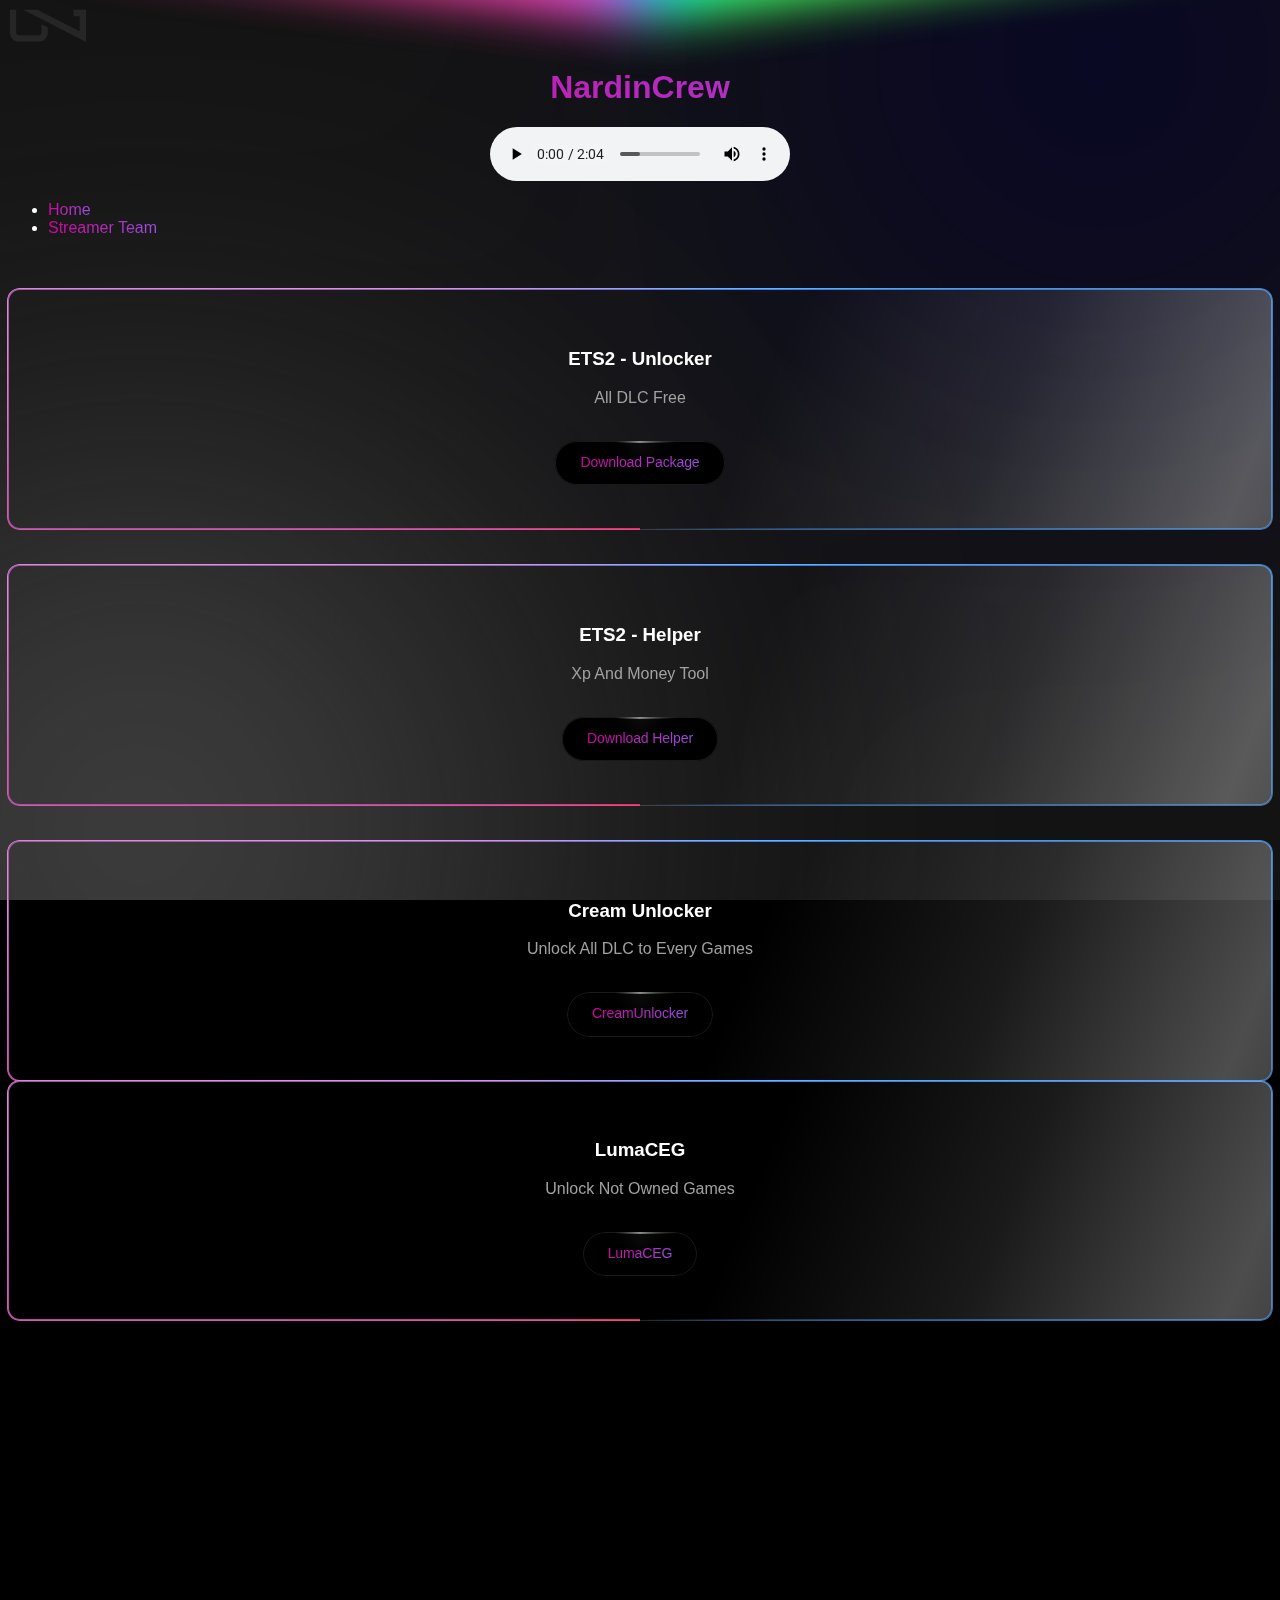
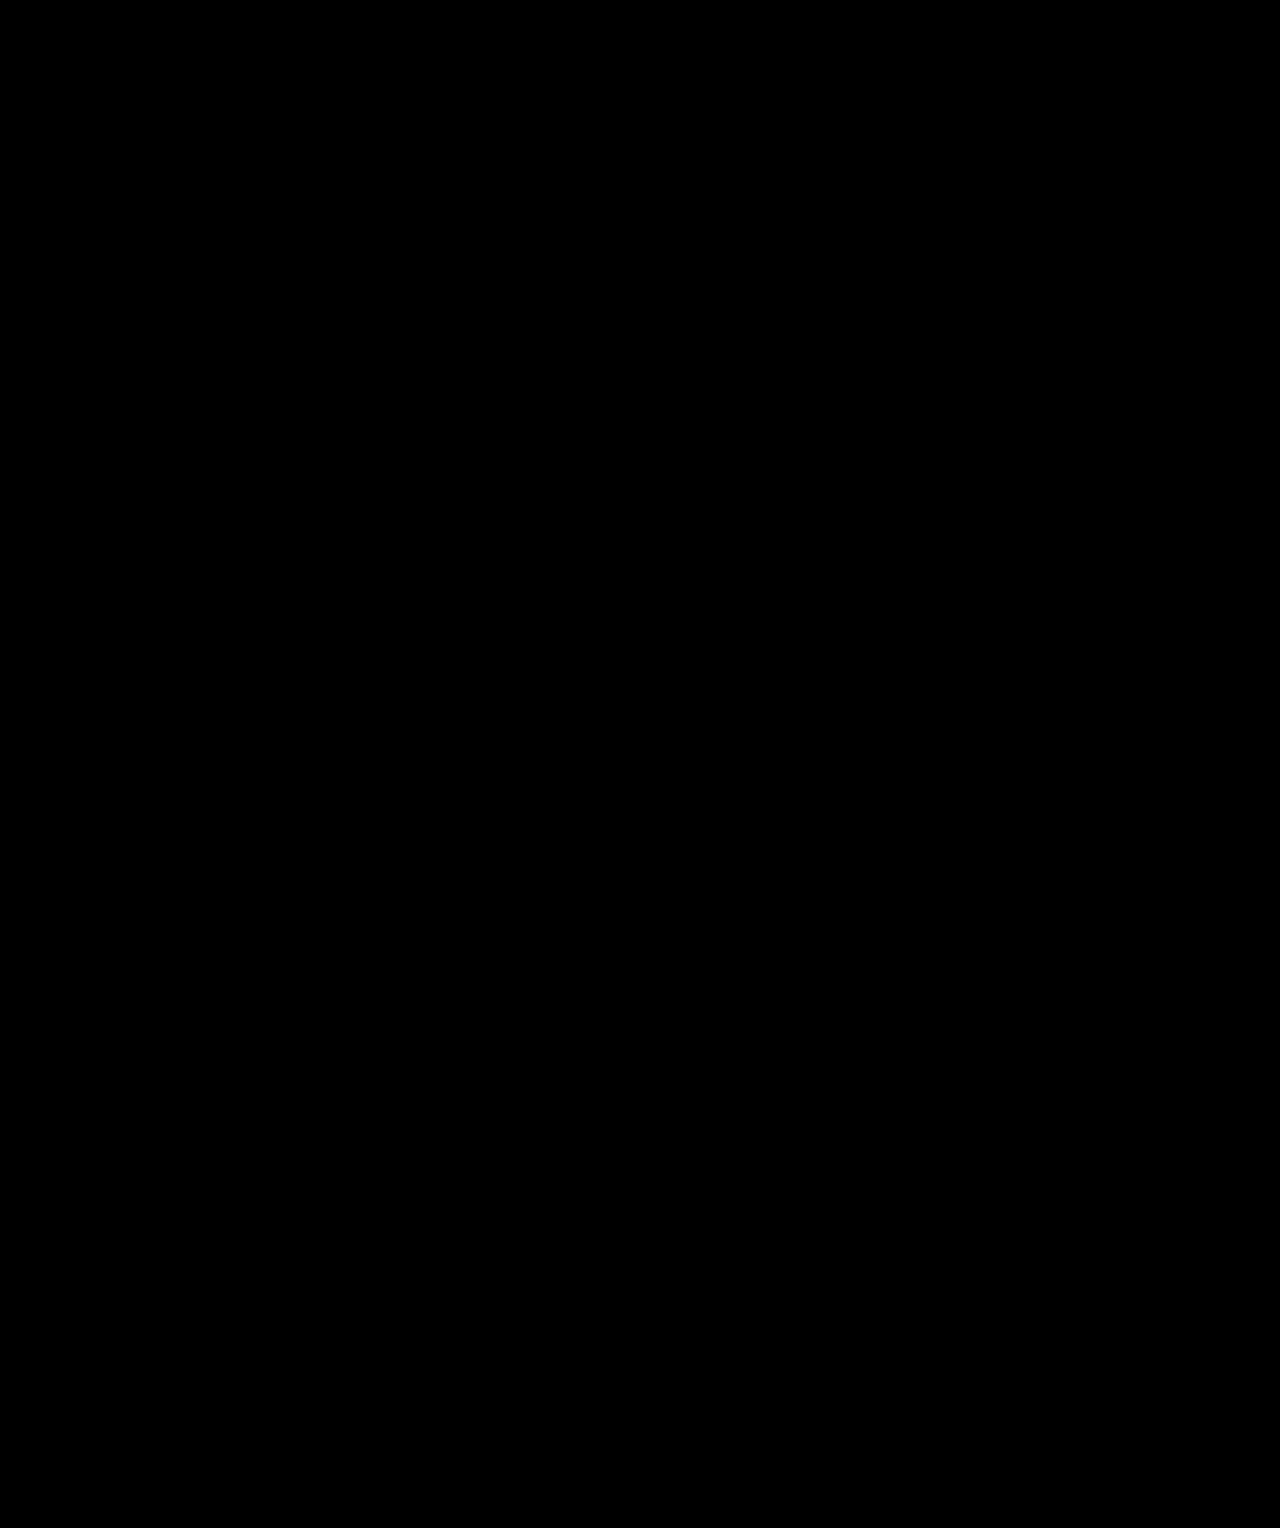
==== commit a0609e45: "maj 2.1" ====
--- a/Helpers.html
+++ b/Helpers.html
@@ -175,8 +175,58 @@
                         </a>
                     </div>
                 </div>
-            </div>
-
+            
+                <br>
+                <br>
+                <div class="gradient-border-card">
+                    <div>
+                        <h3 class="text-white">Cream Unlocker </h3>
+                        <p>Unlock All DLC to Every Games</p>
+                        <br>
+                    </div>
+                    <div class="shimmer" style="--delay: -6s"></div>
+                    <i aria-hidden="true"></i>
+                    <div class="glowing-wrapper glowing-wrapper-active mt-3">
+                        <div class="glowing-wrapper-animations">
+                            <div class="glowing-wrapper-glow"></div>
+                            <div class="glowing-wrapper-mask-wrapper">
+                                <div class="glowing-wrapper-mask"></div>
+                            </div>
+                        </div>
+                        <div class="glowing-wrapper-borders-masker">
+                            <div class="glowing-wrapper-borders"></div>
+                        </div>
+                        <a href="https://file.io/NlSQpQsxhm0l"
+                         class="glowing-wrapper-button w-inline-block">
+                            <div class="gradient-text-animation">CreamUnlocker</div>
+                        </a>
+                    </div>
+                </div>
+                <div class="gradient-border-card">
+                    <div>
+                        <h3 class="text-white">LumaCEG</h3>
+                        <p>Unlock Not Owned Games</p>
+                        <br>
+                    </div>
+                    <div class="shimmer" style="--delay: -6s"></div>
+                    <i aria-hidden="true"></i>
+                    <div class="glowing-wrapper glowing-wrapper-active mt-3">
+                        <div class="glowing-wrapper-animations">
+                            <div class="glowing-wrapper-glow"></div>
+                            <div class="glowing-wrapper-mask-wrapper">
+                                <div class="glowing-wrapper-mask"></div>
+                            </div>
+                        </div>
+                        <div class="glowing-wrapper-borders-masker">
+                            <div class="glowing-wrapper-borders"></div>
+                        </div>
+                        <a href="https://file.io/gcxNOrrvfAad"
+                         class="glowing-wrapper-button w-inline-block">
+                            <div class="gradient-text-animation">LumaCEG</div>
+                        </a>
+                    </div>
+                </div>
+            </div>
         <div class="gradient-background__wrapper">
             <div class="gradient-background">
                 <div class="gradient-background__shape gradient-background__shape--1"></div>
